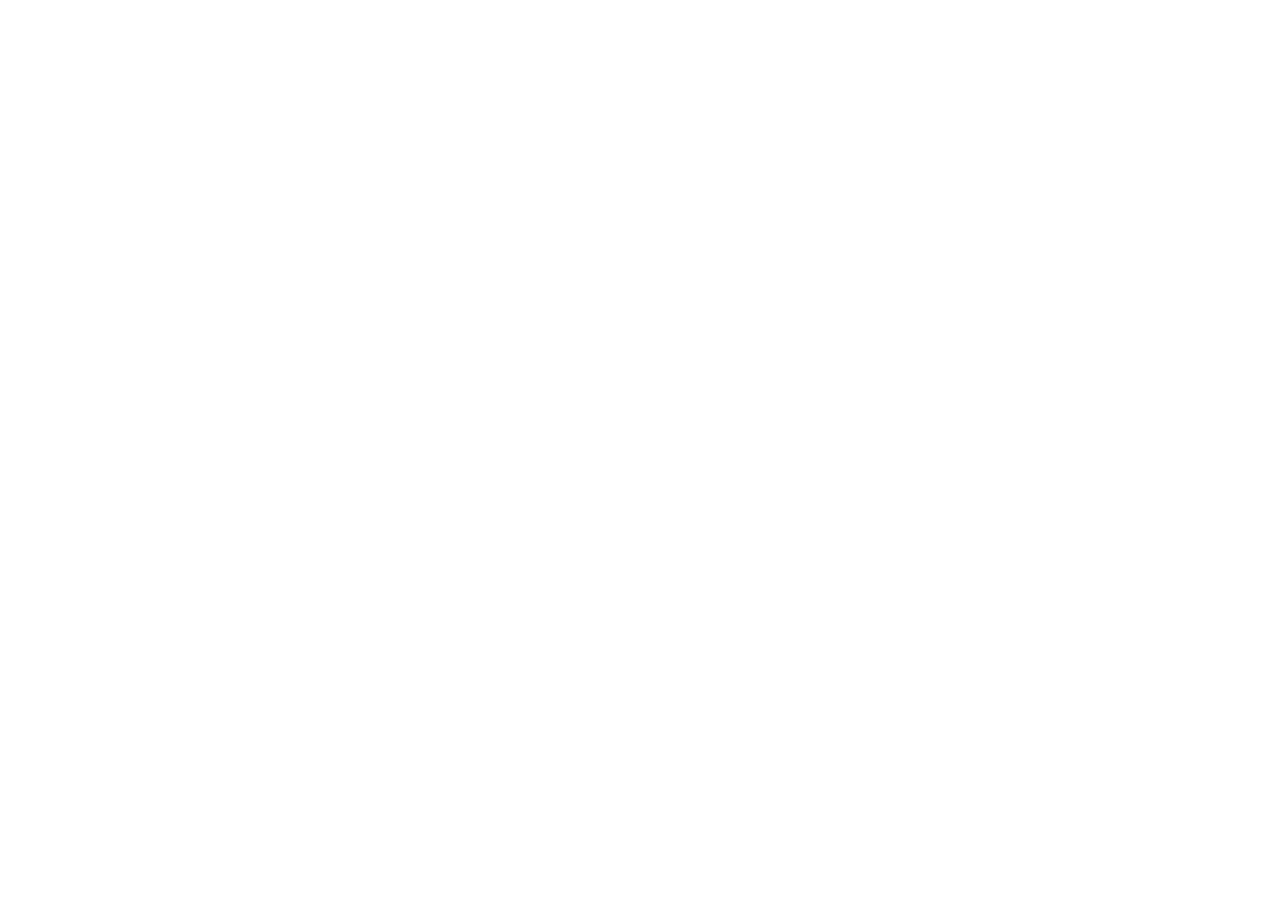
==== HTML/index.html @ f92695a9 "First commit initialising the project" ====
<!DOCTYPE html>
<html lang="en">
<head>
    <meta charset="UTF-8">
    <meta http-equiv="X-UA-Compatible" content="IE=edge">
    <meta name="viewport" content="width=device-width, initial-scale=1.0">
    <title>Gaana</title>
</head>
<body>
    
</body>
</html>
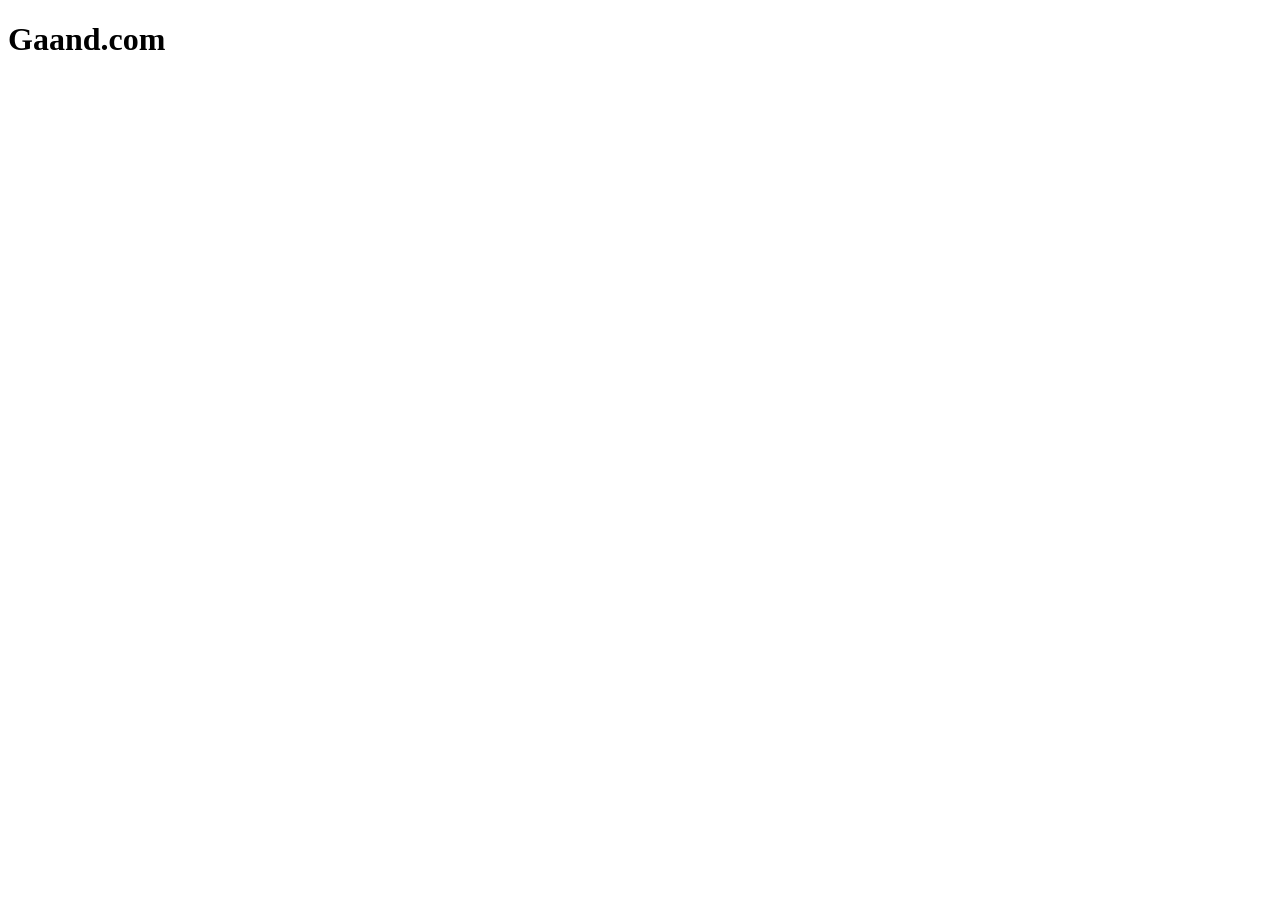
==== commit 4a6d8bad: "First h1 tag added by Pawan" ====
--- a/HTML/index.html
+++ b/HTML/index.html
@@ -7,6 +7,6 @@
     <title>Gaana</title>
 </head>
 <body>
-    
+    <h1>Gaand.com</h1>
 </body>
 </html>
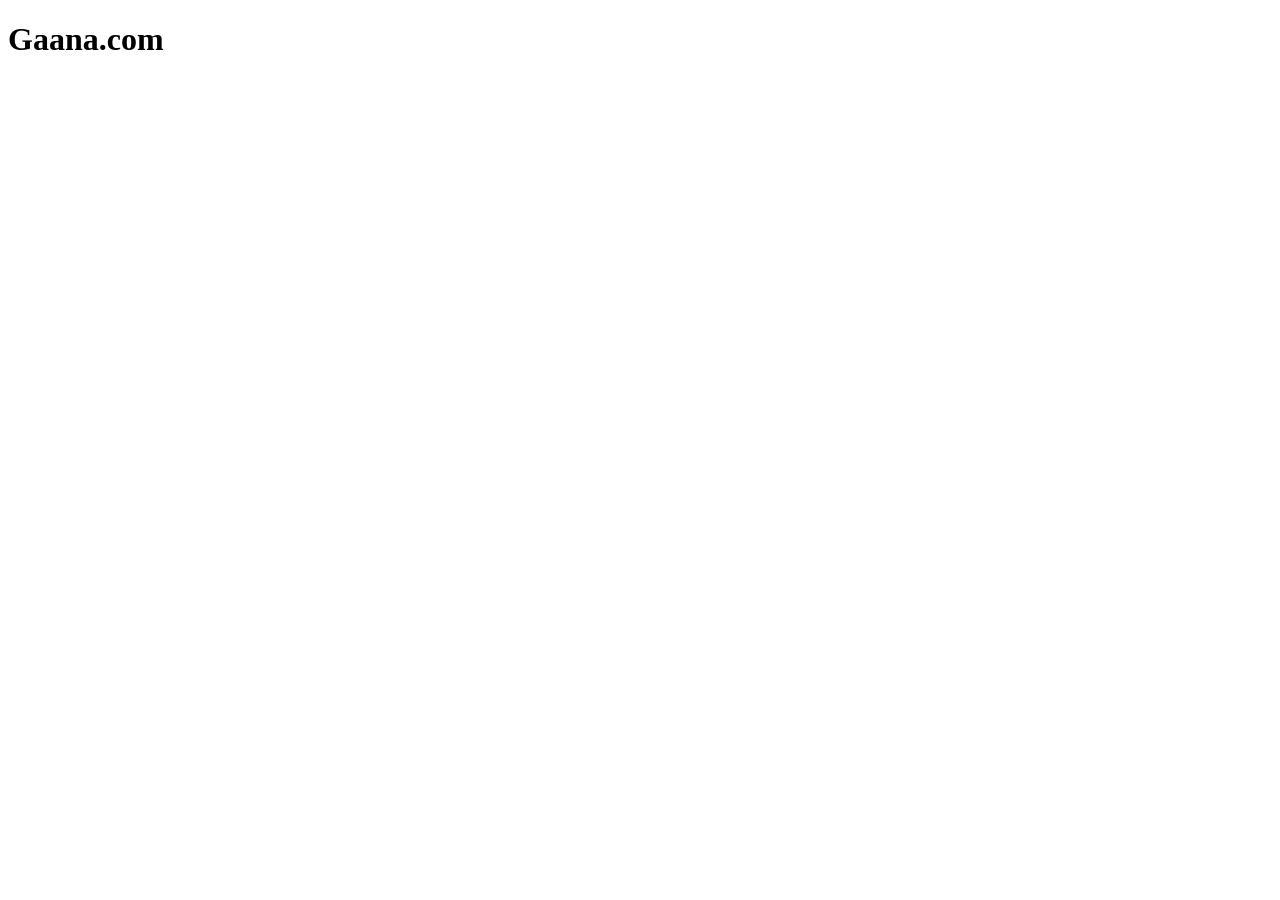
==== commit 70ae4a46: "Satya commit" ====
--- a/HTML/index.html
+++ b/HTML/index.html
@@ -7,6 +7,6 @@
     <title>Gaana</title>
 </head>
 <body>
-    <h1>Gaand.com</h1>
+    <h1>Gaana.com</h1>
 </body>
 </html>
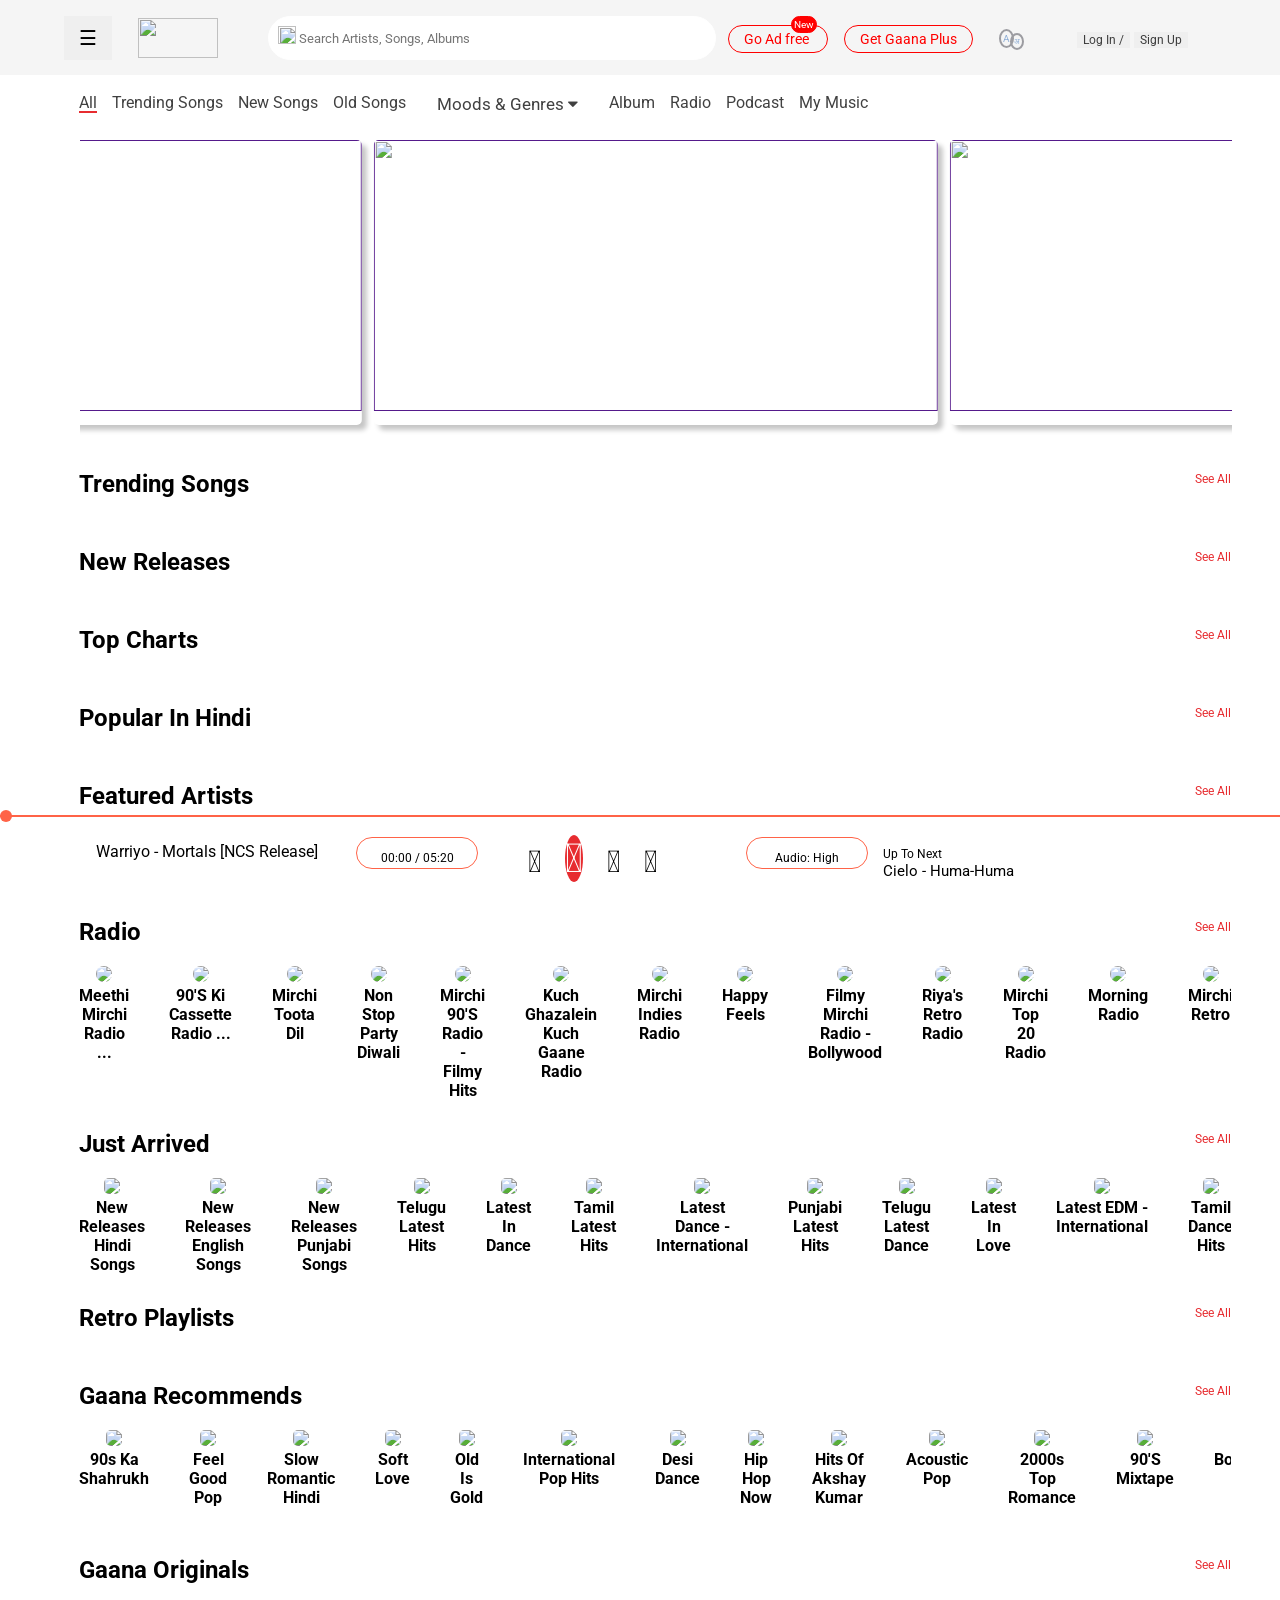
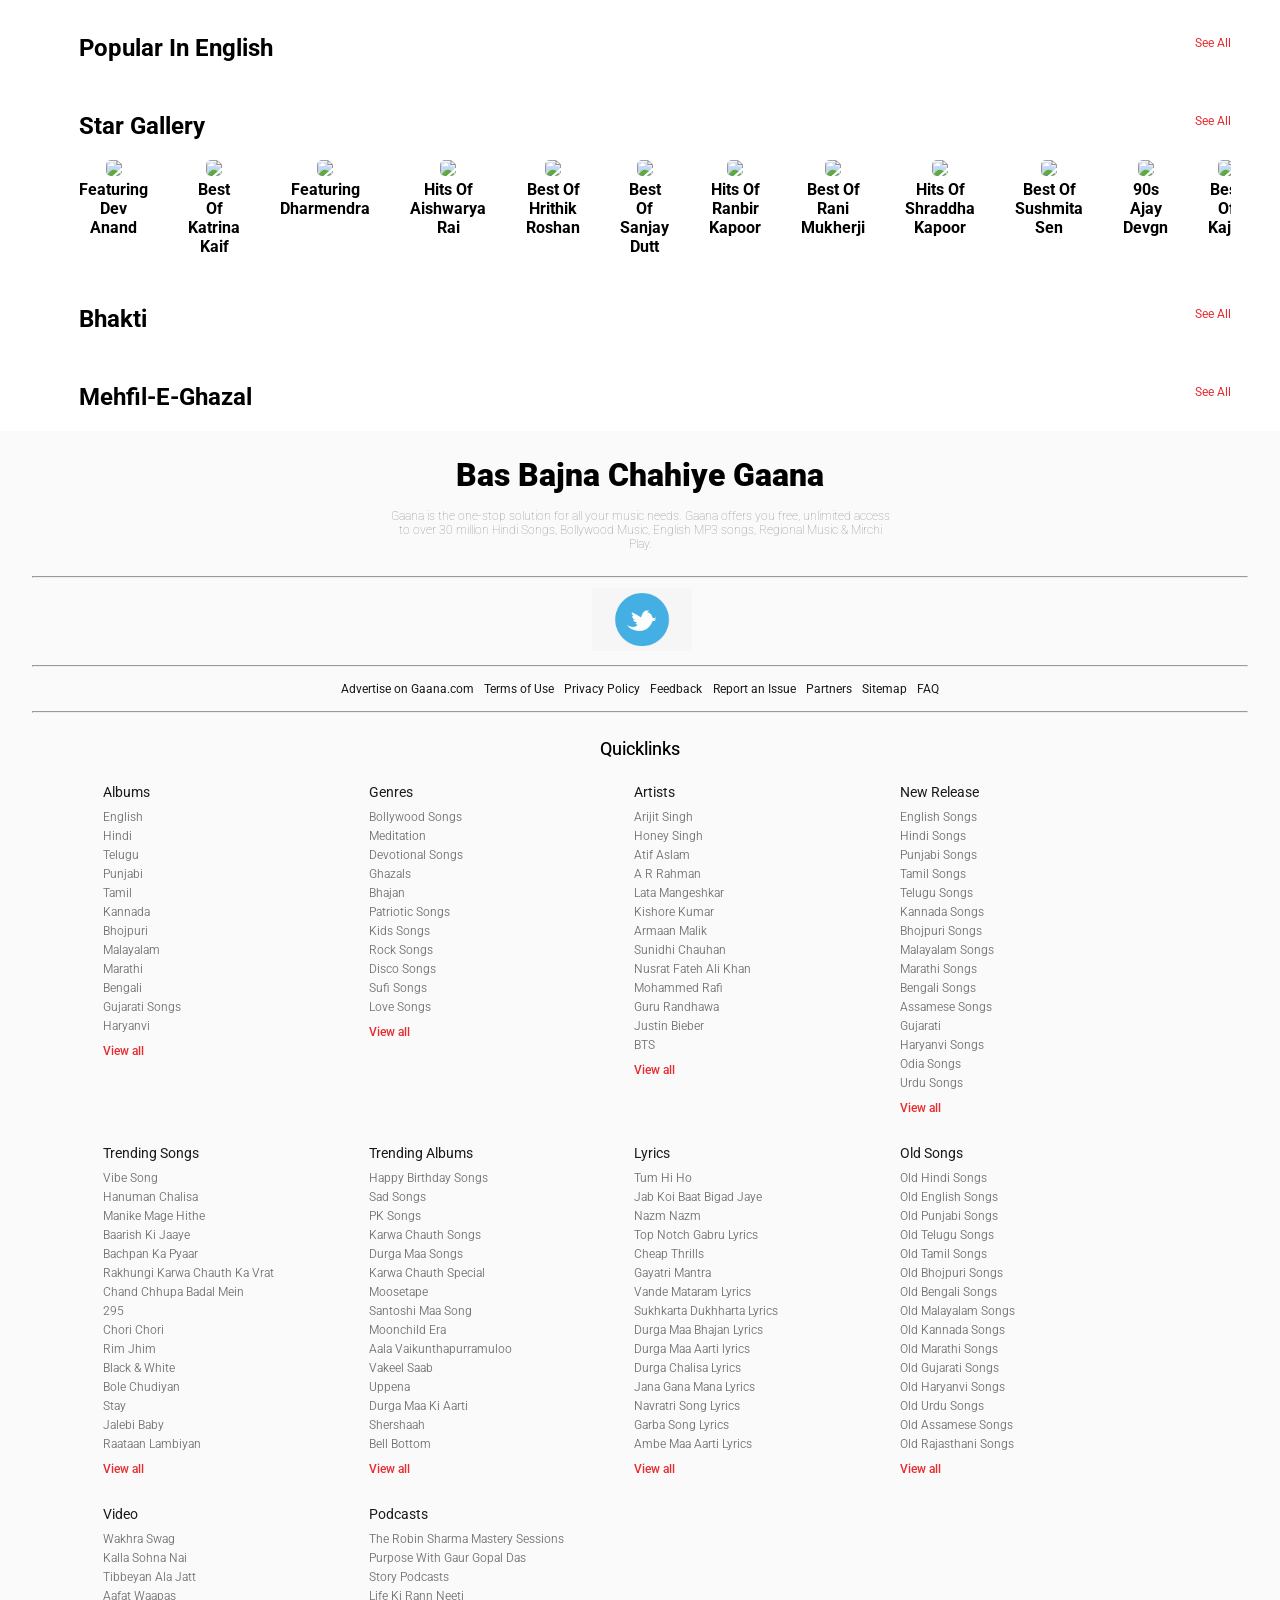
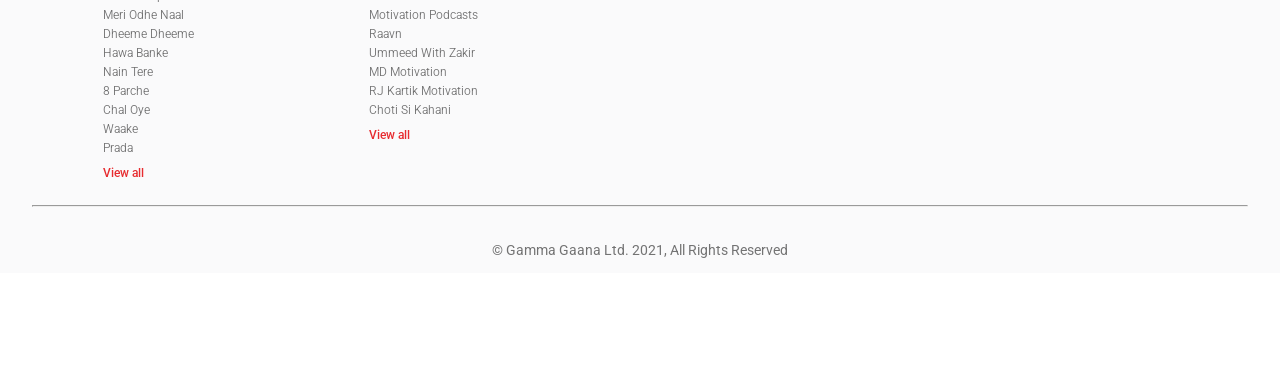
==== commit 90da5f8e: "Satya, Gaana.com clone code in HTML,CSS,Javascript" ====
--- a/HTML/index.html
+++ b/HTML/index.html
@@ -5,8 +5,218 @@
     <meta http-equiv="X-UA-Compatible" content="IE=edge">
     <meta name="viewport" content="width=device-width, initial-scale=1.0">
     <title>Gaana</title>
+    <link rel="stylesheet" href="https://cdnjs.cloudflare.com/ajax/libs/font-awesome/4.7.0/css/font-awesome.min.css">
+    <link rel="stylesheet" href="../CSS/navbar.css">
+    <link rel="stylesheet" href="../CSS/style.css">
+    <link rel="stylesheet" href="../CSS/footer.css">
 </head>
 <body>
-    <h1>Gaana.com</h1>
+    <div id="navbar_container"></div>
+    <div class="banner_carousel carousel">
+        <a href="" id="7" class="banner"><img src="https://a10.gaanacdn.com/gn_img/showcase/9MAWe7KyJe/9MAWelG3yJ/size_l_1632642126.webp" alt=""></a>
+        <a href="" id="8" class="banner"><img src="https://a10.gaanacdn.com/gn_img/showcase/Rz4W87v3xD/z4W82r6KxD/size_l_1635316327.webp" alt=""></a>
+        <a href="" id="1" class="banner"><img src="https://a10.gaanacdn.com/gn_img/showcase/DwPKOBbqVZ/wPKOznPbqV/size_l_1635507539.webp" alt=""></a>
+        <a href="" id="2" class="banner"><img src="https://a10.gaanacdn.com/gn_img/showcase/21GWwR3pkg/1GWwJkp3pk/size_l_1635621944.webp" alt=""></a>
+        <a href="" id="3" class="banner"><img src="https://a10.gaanacdn.com/gn_img/showcase/0wrb4qNKLg/0wrb45AKLg/size_l_1635572680.webp" alt=""></a>
+        <a href="" id="4" class="banner"><img src="https://a10.gaanacdn.com/gn_img/showcase/XzVWRLKdqR/zVWRJ71Wdq/size_l_1631019435.webp" alt=""></a>
+        <a href="" id="5" class="banner"><img src="https://a10.gaanacdn.com/gn_img/showcase/a7LWBkzbzX/a7LWBNjWzX/size_l_1635621982.webp" alt=""></a>
+        <a href="" id="6" class="banner"><img src="https://a10.gaanacdn.com/gn_img/showcase/koMWQ4B3qL/oMWQB2XbqL/size_l_1635272622.webp" alt=""></a>
+        <a href="" id="7" class="banner"><img src="https://a10.gaanacdn.com/gn_img/showcase/9MAWe7KyJe/9MAWelG3yJ/size_l_1632642126.webp" alt=""></a>
+        <a href="" id="8" class="banner"><img src="https://a10.gaanacdn.com/gn_img/showcase/Rz4W87v3xD/z4W82r6KxD/size_l_1635316327.webp" alt=""></a>
+        <a href="" id="1" class="banner"><img src="https://a10.gaanacdn.com/gn_img/showcase/DwPKOBbqVZ/wPKOznPbqV/size_l_1635507539.webp" alt=""></a>
+        <button class="b1"><</button>
+        <button class="b2">></button>
+    </div>
+    <div class="block_display">
+        <div class="tag">
+            <h2 class="h-tag">Trending Songs</h2>
+            <a href="../HTML/trendingSongs.html" class="a-tag">See All</a>
+        </div>
+        <div class="cards_carousel carousel trending">
+            <button class="b1 former"><</button>
+            <button class="b2 lateral">></button>
+        </div>
+    </div>
+
+    <div class="block_display">
+        <div class="tag">
+            <h2 class="h-tag">New Releases</h2>
+            <a href="../HTML/newSongs.html" class="a-tag">See All</a>
+        </div>
+        <div class="cards_carousel carousel releases">
+            <button class="b1 former1"><</button>
+            <button class="b2 lateral1">></button>
+        </div>
+    </div>
+    <div class="block_display">
+        <div class="tag">
+            <h2 class="h-tag">Top Charts</h2>
+            <a href="../HTML/topCharts.html" class="a-tag">See All</a>
+        </div>
+        <div class="cards_carousel carousel topCharts">
+            <button class="b1 former2"><</button>
+            <button class="b2 lateral2">></button>
+        </div>
+    </div>
+    <div class="block_display">
+        <div class="tag">
+            <h2 class="h-tag">Popular In Hindi</h2>
+            <a href="../HTMl/popularInHindi.html" class="a-tag">See All</a>
+        </div>
+        <div class="cards_carousel carousel popularInHindi">
+            <button class="b1 former3"><</button>
+            <button class="b2 lateral3">></button>
+        </div>
+    </div>
+    <div class="block_display">
+        <div class="tag">
+            <h2 class="h-tag">Featured Artists</h2>
+            <a href="../HTML/artist.html" class="a-tag">See All</a>
+        </div>
+        <div class="cards_carousel carousel artists">
+            <button class="b1 former4"><</button>
+            <button class="b2 lateral4">></button>
+        </div>
+    </div>
+    <div class="block_display">
+        <div class="tag">
+            <h2 class="h-tag">Radio</h2>
+            <a href="../HTML/radio.html" class="a-tag">See All</a>
+        </div>
+        <div class="cards_carousel carousel radio">
+            <button class="b1 former5"><</button>
+            <button class="b2 lateral5">></button>
+        </div>
+    </div>
+    <div class="block_display">
+        <div class="tag">
+            <h2 class="h-tag">Just Arrived</h2>
+            <a href="" class="a-tag">See All</a>
+        </div>
+        <div class="cards_carousel carousel arrived">
+            <button class="b1 former6"><</button>
+            <button class="b2 lateral6">></button>
+        </div>
+    </div>
+    <div class="block_display">
+        <div class="tag">
+            <h2 class="h-tag">Retro Playlists</h2>
+            <a href="" class="a-tag">See All</a>
+        </div>
+        <div class="cards_carousel carousel retro">
+            <button class="b1 former7"><</button>
+            <button class="b2 lateral7">></button>
+        </div>
+    </div>
+    <div class="block_display">
+        <div class="tag">
+            <h2 class="h-tag">Gaana Recommends</h2>
+            <a href="" class="a-tag">See All</a>
+        </div>
+        <div class="cards_carousel carousel recommends">
+            <button class="b1 former8"><</button>
+            <button class="b2 lateral8">></button>
+        </div>
+    </div>
+    <div class="block_display">
+        <div class="tag">
+            <h2 class="h-tag">Gaana Originals</h2>
+            <a href="" class="a-tag">See All</a>
+        </div>
+        <div class="cards_carousel carousel originals">
+            <button class="b1 former9"><</button>
+            <button class="b2 lateral9">></button>
+        </div>
+    </div>
+    <div class="block_display">
+        <div class="tag">
+            <h2 class="h-tag">Popular In English</h2>
+            <a href="" class="a-tag">See All</a>
+        </div>
+        <div class="cards_carousel carousel popularInEnglish">
+            <button class="b1 former10"><</button>
+            <button class="b2 lateral10">></button>
+        </div>
+    </div>
+    <div class="block_display">
+        <div class="tag">
+            <h2 class="h-tag">Star Gallery</h2>
+            <a href="" class="a-tag">See All</a>
+        </div>
+        <div class="cards_carousel carousel starGallery">
+            <button class="b1 former11"><</button>
+            <button class="b2 lateral11">></button>
+        </div>
+    </div>
+    <div class="block_display">
+        <div class="tag">
+            <h2 class="h-tag">Bhakti</h2>
+            <a href="" class="a-tag">See All</a>
+        </div>
+        <div class="cards_carousel carousel bhakti">
+            <button class="b1 former12"><</button>
+            <button class="b2 lateral12">></button>
+        </div>
+    </div>
+    <div class="block_display">
+        <div class="tag">
+            <h2 class="h-tag">Mehfil-E-Ghazal</h2>
+            <a href="" class="a-tag">See All</a>
+        </div>
+        <div class="cards_carousel carousel mehfilEGhazal">
+            <button class="b1 former13"><</button>
+            <button class="b2 lateral13">></button>
+        </div>
+    </div>
+
+    <div id="footer">
+         
+    </div>
+    <div class="bottom">
+        <input type="range" name="range" id="myProgressBar" min="0" value="0" max="100">
+        <div class="playbox">
+            <div class="songImg">
+                <img src="https://a10.gaanacdn.com/gn_img/albums/10q3Z1K52r/q3ZRe8G135/size_m.webp" alt="">
+            </div>
+            <div class="songInfo">
+                <img src="playing.gif" width="42px" alt="" id="gif"> <span id="masterSongName">Warriyo - Mortals [NCS Release]</span>
+            </div>
+            <div class="timer">
+                <p>00:00 / 05:20</p>
+            </div>
+            <div class="repeate">
+                <img src="https://encrypted-tbn0.gstatic.com/images?q=tbn:ANd9GcSyYli4elBHFKCUFmwSEMJRb2Gn0IWP9zCt2w&usqp=CAU" alt="">
+            </div>
+            <div class="icons">
+                <!-- fontawesome icons -->
+                <i class="fas fa-3x fa-step-backward" id="previous"></i>
+                <i class="far fa-3x fa-play-circle" id="masterPlay"></i>
+                <i class="fas fa-3x fa-step-forward" id="next"></i>
+                <i class="fas fa-3x fa-random"></i>
+            </div>
+            <div class="songVol">
+                <img src="https://encrypted-tbn0.gstatic.com/images?q=tbn:ANd9GcQn6JjnkTfI1sed7YLBmWL-VxPWGiwKeMwH3Q&usqp=CAU" alt="">
+            </div>
+            <div class="timer">
+                <p>Audio: High</p>
+            </div>
+            <div class="nextsongInfo">
+                <p>Up To Next</p>
+               <span id="nextSongName">Cielo - Huma-Huma</span>
+            </div>
+        </div>
+    </div>
+    <script src="https://kit.fontawesome.com/26504e4a1f.js" crossorigin="anonymous"></script>
+    <script src="../JS/script.js"></script>
+    <script type="module" src="../JS/NavbarFunction.js"></script>
+    <script type="module">
+        import getFooter from '/Components/footerPart.js'
+
+        getFooter().then(res => {
+            document.getElementById("footer").innerHTML = res;
+        })
+    </script>
+
+    <script src="audio.js"></script>
 </body>
-</html>+</html>
--- a/CSS/navbar.css
+++ b/CSS/navbar.css
@@ -0,0 +1,807 @@
+body {
+    margin: 0;
+    padding: 0;
+    font-family: Arial, Helvetica, sans-serif;
+    overflow-x: hidden;
+    box-sizing: border-box;
+}
+
+#navbar {
+    width: 100%;
+    display: flex;
+    align-items: center;
+    background-color: rgb(245, 245, 245);
+    transition: margin-left .5s;
+    padding: 16px;
+    padding-left: 5%;
+    overflow: hidden;
+    position: fixed;
+    top: 0;
+    left: 0;
+    z-index: 9999;
+}
+
+#icon-box {
+    margin-left: 2%;
+    top: 10px;
+}
+
+.nav-icon img {
+    width: 40px;
+    float: left;
+}
+
+.nav-icon .logo {
+    width: 80px;
+    height: 40px;
+}
+
+#search-box {
+    margin-left: 10px;
+    width: 35%;
+    display: flex;
+    position: relative;
+}
+
+.search-icon {
+    width: 18px;
+    height: 18px;
+    position: absolute;
+    left: 10px;
+    top: 10px;
+    background-color: white;
+}
+
+#search-box>input {
+    width: 100%;
+    height: 40px;
+    border: 1px solid white;
+    border-radius: 30px;
+    padding-left: 30px;
+}
+
+#subscription {
+    margin-left: 1%;
+    display: block;
+}
+
+.ad-free {
+    position: relative;
+    text-decoration: none;
+    width: 100px;
+    border: 1px solid red;
+    padding: 5px 15px;
+    border-radius: 20px;
+    font-size: 14px;
+    color: red;
+}
+
+.ad-free-top {
+    position: absolute;
+    top: -10px;
+    right: 10px;
+    border: 1px solid red;
+    background-color: red;
+    color: white;
+    border-radius: 20px;
+    font-size: 10px;
+    padding: 2px;
+}
+
+.gaana-plus {
+    text-decoration: none;
+    border: 1px solid red;
+    padding: 5px 15px;
+    border-radius: 20px;
+    font-size: 14px;
+    color: red;
+    margin-left: 1rem;
+}
+
+#after-login {
+    display: none;
+    margin-left: 10%;
+}
+
+.renew {
+    text-decoration: none;
+    border: 1px solid red;
+    padding: 5px 15px;
+    border-radius: 20px;
+    font-size: 14px;
+    color: red;
+}
+
+#language {
+    margin-left: 2%;
+    position: relative;
+    display: inline-block;
+}
+
+#text,
+#text-lan {
+    cursor: pointer;
+}
+
+.text-en {
+    border: 2px solid rgb(156, 156, 161);
+    border-radius: 50%;
+    padding: 2px;
+    font-size: 10px;
+    color: rgb(142, 173, 213);
+    position: absolute;
+    /* top: 20px; */
+}
+
+.text-hn {
+    border: 2px solid rgb(156, 156, 161);
+    border-radius: 50%;
+    padding: 2px;
+    font-size: 8px;
+    color: rgb(142, 173, 213);
+    position: relative;
+    left: 11px;
+}
+
+.languages {
+    display: none;
+    position: fixed;
+    width: 300px;
+    height: 300px;
+    margin-left: -100px;
+    top: 120px;
+    /* overflow: hidden; */
+    overflow-y: scroll;
+    border: 1px solid rgb(255, 255, 255);
+    border-radius: 20px;
+    background-color: rgb(255, 255, 255);
+    padding: 10px;
+}
+
+.languages::-webkit-scrollbar{
+    width: 3px;
+}
+.languages::-webkit-scrollbar-track{
+    border-radius: 2px;
+}
+.languages::-webkit-scrollbar-thumb{
+    background-color: tomato;
+}
+
+.bottom {
+    display: block;
+    position: absolute;
+}
+
+.cancle {
+    padding: 5px 10px;
+    border-radius: 20px;
+}
+
+.update {
+    padding: 5px 10px;
+    border-radius: 20px;
+    background-color: red;
+    margin-left: 100px;
+}
+
+.languages div {
+    margin-top: 15px;
+    border-bottom: 1px solid rgb(229, 229, 229);
+}
+
+.languages div input {
+    float: right;
+}
+
+.show {
+    display: block;
+}
+
+#toggle {
+    margin-left: 2%;
+}
+
+#toggle img {
+    width: 20px;
+    color: rgb(245, 245, 245);
+}
+
+#toggle1 {
+    margin-left: 2%;
+    display: none;
+}
+
+#toggle1 img {
+    width: 20px;
+    color: rgb(245, 245, 245);
+}
+
+.bgcolor {
+    background-color: rgb(27, 27, 27);
+    color: white;
+}
+
+.bgcolor1 {
+    background-color: white;
+    color: rgb(25,25,25);
+}
+
+#user {
+    margin-left: 3%;
+    display: block;
+}
+
+#user button {
+    border: none;
+    font-size: 12px;
+    color: rgb(61, 61, 61);
+}
+
+#profile {
+    margin-left: 8%;
+    display: none;
+    position: relative;
+}
+
+#profileImg {
+    border-radius: 50%;
+    width: 30px;
+    height: 30px;
+    border: 1px solid black;
+    cursor: pointer;
+}
+
+.dataProfile {
+    display: none;
+    position: fixed;
+    width: 150px;
+    margin-left: -100px;
+    top: 50px;
+    border: 1px solid rgb(255, 255, 255);
+    border-radius: 10px;
+    border-radius: 20px;
+    background-color: rgb(255, 255, 255);
+    padding: 10px;
+}
+
+.dataProfile img {
+    width: 20px;
+    margin-right: 15px;
+}
+
+.dataProfile span {
+    margin-right: 15px;
+}
+
+.dataProfile input {
+    float: right;
+}
+
+.dataProfile a {
+    text-decoration: none;
+    margin-top: 20px;
+}
+
+.dataProfile div {
+    margin-top: 20px;
+    margin-bottom: 20px;
+}
+
+.dropDown {
+    margin-left: -320px;
+    top: 30px;
+}
+
+.view {
+    display: block;
+}
+
+.user-detail {
+    /* width: 100%; */
+    position: relative;
+    display: flex;
+    align-items: center;
+    margin-bottom: 20px;
+}
+
+.user-profile {
+    width: 50px;
+    position: relative;
+    padding-left: 25px;
+}
+
+.user-detail>div a {
+    text-decoration: none;
+    color: rgb(61, 61, 61);
+}
+
+.sidebar {
+    height: 100%;
+    width: 0;
+    position: fixed;
+    z-index: 1;
+    top: 0;
+    left: 0;
+    background-color: rgb(255, 255, 255);
+    overflow-x: hidden;
+    transition: 0.5s;
+    padding-top: 50px;
+}
+
+.sidebar::-webkit-scrollbar{
+    width: 3px;
+}
+.sidebar::-webkit-scrollbar-track{
+    border-radius: 2px;
+}
+.sidebar::-webkit-scrollbar-thumb{
+    background-color: tomato;
+}
+
+.sidebar a {
+    padding: 8px 8px 8px 32px;
+    text-decoration: none;
+    color: rgb(61, 61, 61);
+    display: block;
+    transition: 0.3s;
+}
+
+.sidebar .closebtn {
+    position: absolute;
+    top: 0;
+    right: 25px;
+    font-size: 36px;
+    margin-left: 50px;
+}
+
+.openbtn {
+    font-size: 20px;
+    cursor: pointer;
+    /* background-color: #111; */
+    color: black;
+    padding: 10px 15px;
+    border: none;
+}
+
+.space{
+    margin-top: 100px;
+}
+
+@media screen and (max-width: 450px) {
+    .sidebar {
+        padding-top: 15px;
+    }
+
+    .sidebar a {
+        font-size: 18px;
+    }
+}
+
+/* Log In / Sign Up*/
+
+.container input[type=text],
+input[type=Current-password],
+input[type=number] {
+    border: 1px solid white;
+    padding-top: 20px;
+    border-bottom: 1px solid rgb(229, 229, 229);
+}
+
+#submit,
+#sign {
+    margin-top: 20px;
+    padding: 10px;
+    background-color: #f44336;
+    border-radius: 20px;
+}
+
+.modal-content .imgcontainer {
+    text-align: center;
+    position: relative;
+    width: 50%;
+    float: right;
+}
+
+.modal-content .imgcontainer .avatar {
+    width: 100%;
+    height: 100%;
+}
+
+.modal-content .imgcontainer h1 {
+    top: 25px;
+    position: absolute;
+    color: white;
+    font-size: 25px;
+}
+
+.container {
+    padding: 50px 10px;
+    width: 47%;
+    text-align: center;
+    display: flex;
+    flex-direction: column;
+}
+.container h2,p{
+    margin-top: 20px;
+}
+
+.container .nav-icon {
+    display: flex;
+    align-items: center;
+    justify-content: center;
+}
+
+.container a {
+    color: tomato;
+    text-decoration: none;
+    margin-top: 20px;
+}
+
+.container .p {
+    width: 100%;
+    text-align: center;
+    border-bottom: 1px solid rgb(217, 217, 217);
+    line-height: 0.1em;
+    margin: 30px 10px;
+}
+
+.container .p span {
+    background: #fff;
+    color: rgb(89, 89, 89);
+    padding: 0 10px;
+}
+
+.social {
+    margin-top: 18px;
+}
+
+.social .facebook {
+    color: white;
+    padding: 10px 30px;
+    border-radius: 20px;
+    background-color: rgb(59, 89, 152);
+}
+
+.social .facebook img {
+    width: 18px;
+}
+
+.social .google {
+    color: black;
+    margin-left: 30px;
+    padding: 10px 30px;
+    border-radius: 20px;
+    font-size: 12px;
+    border: 1px solid rgb(217, 217, 217);
+    align-items: center;
+}
+
+.social .google img {
+    width: 30px;
+}
+
+.modal {
+    display: none;
+    position: fixed;
+    z-index: 1;
+    left: 0;
+    top: 0;
+    width: 100%;
+    height: 100%;
+    overflow: auto;
+    background-color: rgba(0, 0, 0, 0.4);
+    padding-top: 60px;
+}
+
+.modal-content {
+    background-color: #fefefe;
+    margin: 5% auto 15% auto;
+    border: 1px solid #888;
+    width: 60%;
+}
+
+.close {
+    position: absolute;
+    right: 20px;
+    top: 0;
+    color: white;
+    font-size: 35px;
+    font-weight: bold;
+    cursor: pointer;
+}
+
+.close:focus {
+    cursor: pointer;
+}
+
+.animate {
+    -webkit-animation: animatezoom 0.6s;
+    animation: animatezoom 0.6s
+}
+
+@-webkit-keyframes animatezoom {
+    from {
+        -webkit-transform: scale(0)
+    }
+
+    to {
+        -webkit-transform: scale(1)
+    }
+}
+
+@keyframes animatezoom {
+    from {
+        transform: scale(0)
+    }
+
+    to {
+        transform: scale(1)
+    }
+}
+@media screen and (max-width: 1000px){
+    .imgcontainer img,h1{
+       display: none;
+    }
+    .imgcontainer span{
+        color: #000;
+    }
+    .modal-content{
+        width: 100%;
+        display: block;
+        text-align: center;
+    }
+    .container{
+        width: 90%;
+        text-align: center;
+    }
+    .container input[type=text],
+    input[type=Current-password],
+    input[type=number]{
+        width: 80%;
+        margin-left: 8%;
+    }
+}
+
+@media screen and (max-width:1000px) {
+    #search-box {
+        width: 90%;
+        margin-left: 5%;
+    }
+
+    #after-login {
+        visibility: hidden;
+        order: 2;
+    }
+
+    #subscription {
+        visibility: hidden;
+        order: 1;
+    }
+
+    #toggle,
+    #toggle1 {
+        margin-left: 5%;
+    }
+
+    #icon-box {
+        width: 300px;
+    }
+    .nav-icon img {
+      width: 30px;
+      float: left;
+    }
+   .nav-icon .logo {
+      width: 60px;
+      height: 30px;
+      float: left;
+   }
+   #user{
+       display: flex;
+   }
+   #user,#profile{
+       right: -100px;
+   }
+}
+
+/* Second Nav Bar CSS*/
+.topnav {
+    width: 100%;
+    height: 60px;
+    padding-left: 5%;
+    margin-bottom: 40px;
+    background-color: rgb(255,255,255);
+    top: 75px;
+    position: fixed;
+    left: 0;
+    right: 0;
+    z-index: 9999;
+}
+
+.topnav a {
+    float: left;
+    display: block;
+    color: rgba(0, 0, 0, .75);
+    text-align: center;
+    margin-left: 15px;
+    margin-top: 20px;
+    text-decoration: none;
+    font-size: 16px;
+    font-weight: 400;
+    line-height: 16px;
+}
+
+.active {
+    color: rgb(62, 62, 57);
+    font-weight: bold;
+    border-bottom: 2px solid rgb(231, 44, 48);
+}
+
+.dropdown {
+    float: left;
+    overflow: hidden;
+    margin-left: 15px;
+    margin-top: 5px;
+    font-size: 16px;
+    font-weight: 400;
+    line-height: 16px;
+    color: rgba(0, 0, 0, .75);
+}
+
+.dropdown .dropbtn {
+    font-size: 17px;
+    border: none;
+    outline: none;
+    color: rgba(0, 0, 0, .75);
+    padding: 14px 16px;
+    background-color: inherit;
+    margin: 0;
+}
+
+.dropdown-content {
+    display: none;
+    background-color: rgb(255, 255, 255);
+    min-width: 160px;
+    height: 350px;
+    overflow: hidden;
+    overflow-y: auto;
+    box-shadow: 0px 8px 20px 0px rgba(0, 0, 0, 0.2);
+}
+
+.dropdown-content::-webkit-scrollbar{
+    width: 3px;
+}
+.dropdown-content::-webkit-scrollbar-track{
+    border-radius: 2px;
+}
+.dropdown-content::-webkit-scrollbar-thumb{
+    background-color: tomato;
+}
+.dropdown-content a {
+    float: none;
+    color: rgb(82, 64, 64);
+    padding: 4px 16px;
+    text-decoration: none;
+    display: block;
+    text-align: left;
+}
+
+.topnav a:hover,
+.dropdown:hover .dropbtn {
+    color: rgb(89, 128, 169);
+    border-bottom: 2px solid rgb(231, 44, 48);
+}
+
+.dropdown-content a:hover {
+    color: rgb(89, 128, 169);
+    background-color: rgb(245, 245, 245);
+}
+
+.dropdown:hover .dropdown-content {
+    display: block;
+    position: fixed;
+    z-index: 9999;
+}
+
+@media screen and (max-width: 992px) {
+    .topnav{
+        display: flex;
+        flex-direction: row;
+        position: fixed;
+        overflow-x: auto;
+        cursor: pointer;
+        top: 90px;
+        height: 80px;
+    }
+}
+
+
+.overlay {
+    height: 80%;
+    width: 60%;
+    display: none;
+    position: fixed;
+    z-index: 1;
+    top: 100px;
+    left: 0;
+    background-color: rgb(245, 245, 245);
+    margin-left:18%;
+  }
+  
+  .overlay-content {
+    position: relative;
+    top: 10%;
+    width: 90%;
+    text-align: center;
+    margin-top: 30px;
+    margin: auto;
+  }
+  
+  .overlay .closebtn {
+    position: absolute;
+    top: 40px;
+    right: 20px;
+    font-size: 40px;
+    cursor: pointer;
+    color: black;
+  }
+  
+  
+.display{
+    width: 90%;
+    padding-left: 30px;
+    margin: auto;
+}
+.tag{
+    display: flex;
+    align-items: center;
+    justify-content: space-between;
+}
+.h-tag{
+    margin-top: 30px;
+    margin-bottom: 20px;
+}
+.a-tag{
+   text-decoration: none;
+   color: rgb(231,44,48);
+   font-size: 12px;
+   font-weight: 400;
+}
+.display .cards_carousel{
+    /* border: 2px solid red; */
+    display: flex;
+    overflow: hidden;
+    width: 100%;
+    text-align: center;
+    position: relative;  
+}
+
+.display .cards_carousel .card{
+    /* padding: 0% 2% 0% 0%; */
+    /* border: 2px solid black; */
+    /* transform: translateX(-50%); */
+    margin-right: 40px;
+    transition: ease-out;
+    transition-duration: .5s;
+    text-decoration: none;
+    color: black;
+}
+
+.display .cards_carousel .card img{
+    /* border: 2px solid red; */
+    /* margin: 0% 2% 0% 0%; */
+    /* margin-right: 40px; */
+    width: 160px;
+    border-radius: 5px;
+}
+
+.cards_carousel .b1{
+    left: 0%;
+    transform: translateY(-100%);
+}
+
+.cards_carousel .b2{
+    right: 0%;
+    transform: translateY(-100%);
+}
+
--- a/CSS/style.css
+++ b/CSS/style.css
@@ -0,0 +1,322 @@
+body{
+    font-family: Arial, Helvetica, sans-serif;
+    align-items: center;
+}
+
+.banner_carousel{
+    /* border: 2px solid red; */
+    width: 90%;
+    display: flex;
+    margin: auto;
+    margin-top: 140px;
+    margin-left: 80px;
+    text-align: center;
+    overflow: hidden;
+    /* padding: 1%; */
+    gap: 1%;
+    z-index: 0;
+    position: relative;
+}
+
+.banner_carousel .banner{
+    min-width: 49%;
+    min-height: 300px;
+    /* border: 2px solid pink; */
+    transform: translateX(-50%);
+    transition: ease-out;
+    transition-duration: .5s;
+    /* padding: .5%; */
+}
+
+.banner_carousel .banner img{
+    /* border: 2px solid black; */
+    width: 100%;
+    border-radius: 5px;
+    height: 95%;
+    box-shadow: 5px 5px 5px rgba(0, 0, 0, 0.226);
+}
+
+.carousel button{
+    position: absolute;
+    border: none;
+    border-radius: 50%;
+    background: transparent;
+    top: 45%;
+    z-index: 1;
+    transform: translateY(-50%);
+    cursor: pointer;
+    font-size: 30px;
+    color: transparent;
+}
+
+.carousel button:hover{
+    background: gray;
+    color: black;
+}
+.banner_carousel .b1{
+    left: 2%;
+}
+
+.banner_carousel .b2{
+    right: 2%;
+}
+
+/* .block_display{
+    /* border: 2px solid red;
+} 
+*/
+
+.block_display{
+    width: 90%;
+    padding-left: 30px;
+    margin: auto;
+}
+.tag{
+    display: flex;
+    align-items: center;
+    justify-content: space-between;
+}
+.h-tag{
+    margin-top: 30px;
+    margin-bottom: 20px;
+}
+.a-tag{
+   text-decoration: none;
+   color: rgb(231,44,48);
+   font-size: 12px;
+   font-weight: 400;
+}
+.block_display .cards_carousel{
+    /* border: 2px solid red; */
+    display: flex;
+    overflow: hidden;
+    width: 100%;
+    text-align: center;
+    position: relative;  
+}
+
+.block_display .cards_carousel .card{
+    /* padding: 0% 2% 0% 0%; */
+    /* border: 2px solid black; */
+    /* transform: translateX(-50%); */
+    margin-right: 40px;
+    transition: ease-out;
+    transition-duration: .5s;
+    text-decoration: none;
+    color: black;
+}
+
+.block_display .cards_carousel .card img{
+    /* border: 2px solid red; */
+    /* margin: 0% 2% 0% 0%; */
+    /* margin-right: 40px; */
+    width: 160px;
+    border-radius: 5px;
+}
+
+.cards_carousel .b1{
+    left: 0%;
+    transform: translateY(-100%);
+}
+
+.cards_carousel .b2{
+    right: 0%;
+    transform: translateY(-100%);
+}
+
+
+/* player Css */
+.bottom {
+    display: block;
+    position: sticky;
+    width: 100%;
+    bottom: 0;
+    height: 90px;
+    background-color: rgb(255, 255, 255);
+    margin: auto;
+}
+
+.bottom input {
+    -ms-flex-align: center;
+    align-items: center;
+    -webkit-appearance: none;
+    -moz-appearance: none;
+    appearance: none;
+    background: none;
+    cursor: pointer;
+    display: -webkit-box;
+    display: -ms-flexbox;
+    display: flex;
+    height: 100%;
+    min-height: 12px;
+    overflow: hidden;
+  }
+  
+  .bottom input:focus {
+    box-shadow: none;
+    outline: none;
+  }
+  
+  .bottom input::-webkit-slider-runnable-track {
+    background: tomato;
+    content: '';
+    height: 2px;
+    pointer-events: none;
+  }
+  
+  .bottom input::-webkit-slider-thumb {
+    height: 12px;
+    width: 12px;
+    -webkit-appearance: none;
+    appearance: none;
+    background: tomato;
+    border-radius: 50%;
+    box-shadow: 5px 0 0 -8px #c7c7c7, 6px 0 0 -8px #c7c7c7, 7px 0 0 -8px #c7c7c7, 8px 0 0 -8px #c7c7c7, 9px 0 0 -8px #c7c7c7, 10px 0 0 -8px #c7c7c7, 11px 0 0 -8px #c7c7c7, 12px 0 0 -8px #c7c7c7, 13px 0 0 -8px #c7c7c7, 14px 0 0 -8px #c7c7c7, 15px 0 0 -8px #c7c7c7, 16px 0 0 -8px #c7c7c7, 17px 0 0 -8px #c7c7c7, 18px 0 0 -8px #c7c7c7, 19px 0 0 -8px #c7c7c7, 20px 0 0 -8px #c7c7c7, 21px 0 0 -8px #c7c7c7, 22px 0 0 -8px #c7c7c7, 23px 0 0 -8px #c7c7c7, 24px 0 0 -8px #c7c7c7, 25px 0 0 -8px #c7c7c7, 26px 0 0 -8px #c7c7c7, 27px 0 0 -8px #c7c7c7, 28px 0 0 -8px #c7c7c7, 29px 0 0 -8px #c7c7c7, 30px 0 0 -8px #c7c7c7, 31px 0 0 -8px #c7c7c7, 32px 0 0 -8px #c7c7c7, 33px 0 0 -8px #c7c7c7, 34px 0 0 -8px #c7c7c7, 35px 0 0 -8px #c7c7c7, 36px 0 0 -8px #c7c7c7, 37px 0 0 -8px #c7c7c7, 38px 0 0 -8px #c7c7c7, 39px 0 0 -8px #c7c7c7, 40px 0 0 -8px #c7c7c7, 41px 0 0 -8px #c7c7c7, 42px 0 0 -8px #c7c7c7, 43px 0 0 -8px #c7c7c7, 44px 0 0 -8px #c7c7c7, 45px 0 0 -8px #c7c7c7, 46px 0 0 -8px #c7c7c7, 47px 0 0 -8px #c7c7c7, 48px 0 0 -8px #c7c7c7, 49px 0 0 -8px #c7c7c7, 50px 0 0 -8px #c7c7c7, 51px 0 0 -8px #c7c7c7, 52px 0 0 -8px #c7c7c7, 53px 0 0 -8px #c7c7c7, 54px 0 0 -8px #c7c7c7, 55px 0 0 -8px #c7c7c7, 56px 0 0 -8px #c7c7c7, 57px 0 0 -8px #c7c7c7, 58px 0 0 -8px #c7c7c7, 59px 0 0 -8px #c7c7c7, 60px 0 0 -8px #c7c7c7, 61px 0 0 -8px #c7c7c7, 62px 0 0 -8px #c7c7c7, 63px 0 0 -8px #c7c7c7, 64px 0 0 -8px #c7c7c7, 65px 0 0 -8px #c7c7c7, 66px 0 0 -8px #c7c7c7, 67px 0 0 -8px #c7c7c7, 68px 0 0 -8px #c7c7c7, 69px 0 0 -8px #c7c7c7, 70px 0 0 -8px #c7c7c7, 71px 0 0 -8px #c7c7c7, 72px 0 0 -8px #c7c7c7, 73px 0 0 -8px #c7c7c7, 74px 0 0 -8px #c7c7c7, 75px 0 0 -8px #c7c7c7, 76px 0 0 -8px #c7c7c7, 77px 0 0 -8px #c7c7c7, 78px 0 0 -8px #c7c7c7, 79px 0 0 -8px #c7c7c7, 80px 0 0 -8px #c7c7c7, 81px 0 0 -8px #c7c7c7, 82px 0 0 -8px #c7c7c7, 83px 0 0 -8px #c7c7c7, 84px 0 0 -8px #c7c7c7, 85px 0 0 -8px #c7c7c7, 86px 0 0 -8px #c7c7c7, 87px 0 0 -8px #c7c7c7, 88px 0 0 -8px #c7c7c7, 89px 0 0 -8px #c7c7c7, 90px 0 0 -8px #c7c7c7, 91px 0 0 -8px #c7c7c7, 92px 0 0 -8px #c7c7c7, 93px 0 0 -8px #c7c7c7, 94px 0 0 -8px #c7c7c7, 95px 0 0 -8px #c7c7c7, 96px 0 0 -8px #c7c7c7, 97px 0 0 -8px #c7c7c7, 98px 0 0 -8px #c7c7c7, 99px 0 0 -8px #c7c7c7, 100px 0 0 -8px #c7c7c7, 101px 0 0 -8px #c7c7c7, 102px 0 0 -8px #c7c7c7, 103px 0 0 -8px #c7c7c7, 104px 0 0 -8px #c7c7c7, 105px 0 0 -8px #c7c7c7, 106px 0 0 -8px #c7c7c7, 107px 0 0 -8px #c7c7c7, 108px 0 0 -8px #c7c7c7, 109px 0 0 -8px #c7c7c7, 110px 0 0 -8px #c7c7c7, 111px 0 0 -8px #c7c7c7, 112px 0 0 -8px #c7c7c7, 113px 0 0 -8px #c7c7c7, 114px 0 0 -8px #c7c7c7, 115px 0 0 -8px #c7c7c7, 116px 0 0 -8px #c7c7c7, 117px 0 0 -8px #c7c7c7, 118px 0 0 -8px #c7c7c7, 119px 0 0 -8px #c7c7c7, 120px 0 0 -8px #c7c7c7, 121px 0 0 -8px #c7c7c7, 122px 0 0 -8px #c7c7c7, 123px 0 0 -8px #c7c7c7, 124px 0 0 -8px #c7c7c7, 125px 0 0 -8px #c7c7c7, 126px 0 0 -8px #c7c7c7, 127px 0 0 -8px #c7c7c7, 128px 0 0 -8px #c7c7c7, 129px 0 0 -8px #c7c7c7, 130px 0 0 -8px #c7c7c7, 131px 0 0 -8px #c7c7c7, 132px 0 0 -8px #c7c7c7, 133px 0 0 -8px #c7c7c7, 134px 0 0 -8px #c7c7c7, 135px 0 0 -8px #c7c7c7, 136px 0 0 -8px #c7c7c7, 137px 0 0 -8px #c7c7c7, 138px 0 0 -8px #c7c7c7, 139px 0 0 -8px #c7c7c7, 140px 0 0 -8px #c7c7c7, 141px 0 0 -8px #c7c7c7, 142px 0 0 -8px #c7c7c7, 143px 0 0 -8px #c7c7c7, 144px 0 0 -8px #c7c7c7, 145px 0 0 -8px #c7c7c7, 146px 0 0 -8px #c7c7c7, 147px 0 0 -8px #c7c7c7, 148px 0 0 -8px #c7c7c7, 149px 0 0 -8px #c7c7c7, 150px 0 0 -8px #c7c7c7, 151px 0 0 -8px #c7c7c7, 152px 0 0 -8px #c7c7c7, 153px 0 0 -8px #c7c7c7, 154px 0 0 -8px #c7c7c7, 155px 0 0 -8px #c7c7c7, 156px 0 0 -8px #c7c7c7, 157px 0 0 -8px #c7c7c7, 158px 0 0 -8px #c7c7c7, 159px 0 0 -8px #c7c7c7, 160px 0 0 -8px #c7c7c7, 161px 0 0 -8px #c7c7c7, 162px 0 0 -8px #c7c7c7, 163px 0 0 -8px #c7c7c7, 164px 0 0 -8px #c7c7c7, 165px 0 0 -8px #c7c7c7, 166px 0 0 -8px #c7c7c7, 167px 0 0 -8px #c7c7c7, 168px 0 0 -8px #c7c7c7, 169px 0 0 -8px #c7c7c7, 170px 0 0 -8px #c7c7c7, 171px 0 0 -8px #c7c7c7, 172px 0 0 -8px #c7c7c7, 173px 0 0 -8px #c7c7c7, 174px 0 0 -8px #c7c7c7, 175px 0 0 -8px #c7c7c7, 176px 0 0 -8px #c7c7c7, 177px 0 0 -8px #c7c7c7, 178px 0 0 -8px #c7c7c7, 179px 0 0 -8px #c7c7c7, 180px 0 0 -8px #c7c7c7, 181px 0 0 -8px #c7c7c7, 182px 0 0 -8px #c7c7c7, 183px 0 0 -8px #c7c7c7, 184px 0 0 -8px #c7c7c7, 185px 0 0 -8px #c7c7c7, 186px 0 0 -8px #c7c7c7, 187px 0 0 -8px #c7c7c7, 188px 0 0 -8px #c7c7c7, 189px 0 0 -8px #c7c7c7, 190px 0 0 -8px #c7c7c7, 191px 0 0 -8px #c7c7c7, 192px 0 0 -8px #c7c7c7, 193px 0 0 -8px #c7c7c7, 194px 0 0 -8px #c7c7c7, 195px 0 0 -8px #c7c7c7, 196px 0 0 -8px #c7c7c7, 197px 0 0 -8px #c7c7c7, 198px 0 0 -8px #c7c7c7, 199px 0 0 -8px #c7c7c7, 200px 0 0 -8px #c7c7c7, 201px 0 0 -8px #c7c7c7, 202px 0 0 -8px #c7c7c7, 203px 0 0 -8px #c7c7c7, 204px 0 0 -8px #c7c7c7, 205px 0 0 -8px #c7c7c7, 206px 0 0 -8px #c7c7c7, 207px 0 0 -8px #c7c7c7, 208px 0 0 -8px #c7c7c7, 209px 0 0 -8px #c7c7c7, 210px 0 0 -8px #c7c7c7, 211px 0 0 -8px #c7c7c7, 212px 0 0 -8px #c7c7c7, 213px 0 0 -8px #c7c7c7, 214px 0 0 -8px #c7c7c7, 215px 0 0 -8px #c7c7c7, 216px 0 0 -8px #c7c7c7, 217px 0 0 -8px #c7c7c7, 218px 0 0 -8px #c7c7c7, 219px 0 0 -8px #c7c7c7, 220px 0 0 -8px #c7c7c7, 221px 0 0 -8px #c7c7c7, 222px 0 0 -8px #c7c7c7, 223px 0 0 -8px #c7c7c7, 224px 0 0 -8px #c7c7c7, 225px 0 0 -8px #c7c7c7, 226px 0 0 -8px #c7c7c7, 227px 0 0 -8px #c7c7c7, 228px 0 0 -8px #c7c7c7, 229px 0 0 -8px #c7c7c7, 230px 0 0 -8px #c7c7c7, 231px 0 0 -8px #c7c7c7, 232px 0 0 -8px #c7c7c7, 233px 0 0 -8px #c7c7c7, 234px 0 0 -8px #c7c7c7, 235px 0 0 -8px #c7c7c7, 236px 0 0 -8px #c7c7c7, 237px 0 0 -8px #c7c7c7, 238px 0 0 -8px #c7c7c7, 239px 0 0 -8px #c7c7c7, 240px 0 0 -8px #c7c7c7;
+    margin-top: -5px;
+  }
+  
+  .bottom input::-moz-range-track {
+    height: 2px;
+  }
+  
+  .bottom input::-moz-range-thumb {
+    height: 12px;
+    width: 12px;
+    position: relative;
+  }
+  
+  .bottom input::-moz-range-progress {
+    height: 2px;
+    background: #e33d44;
+    border: 0;
+    margin-top: 0;
+  }
+  
+  .bottom input::-ms-track {
+    background: transparent;
+    border: 0;
+    border-color: transparent;
+    border-radius: 0;
+    border-width: 0;
+    color: transparent;
+    height: 2px;
+    margin-top: 10px;
+    width: 240px;
+  }
+  
+  .bottom input::-ms-thumb {
+    height: 12px;
+    width: 12px;
+  }
+  
+  .bottom input::-ms-fill-lower {
+    background: #e33d44;
+    border-radius: 0;
+  }
+  
+  .bottom input::-ms-fill-upper {
+    background: #c7c7c7;
+    border-radius: 0;
+  }
+  
+  .bottom input::-ms-tooltip {
+    display: none;
+  }
+
+.playbox {
+    display: flex;
+    color: black;
+    margin-top: 5px;
+}
+
+.songInfo {
+    float: left;
+    margin-left: 10px;
+    margin-top: 15px;
+}
+
+.timer {
+    float: left;
+    margin-left: 3%;
+    border: 1px solid tomato;
+    border-radius: 20px;
+    display: flex;
+    align-items: center;
+    justify-content: center;
+    width: 120px;
+    height: 20px;
+    font-size: 12px;
+    padding-bottom: 10px;
+    margin-top: 10px;
+}
+
+.icons {
+    margin-top: 8px;
+    float: left;
+    margin-left: 0%;
+}
+
+.icons i {
+    cursor: pointer;
+    color: rgb(0,0,0);
+    font-size: 30px;
+    margin-bottom: 40px;
+    margin-left: 20px;
+}
+
+#myProgressBar {
+    width: 100%;
+    height: 2px;
+    cursor: pointer;
+    margin-top: 0;
+    color: tomato;
+    border: none;
+}
+
+#masterPlay {
+    background-color: rgb(231, 44, 48);
+    border-radius: 50%;
+    color: white;
+    font-size: 40px;
+}
+
+.songInfo img{
+    opacity: 0;
+    transition: opacity 0.4s ease-in;
+}
+
+.repeate img{
+    margin-top: 6px;
+    width: 50px;
+    margin-left: 30px;
+}
+
+.songImg img{
+    width: 50px;
+    margin-top: 10px;
+    margin-left: 40px;
+}
+
+.songVol img{
+    width: 40px;
+    margin-top: 10px;
+    margin-left: 50px;
+}
+
+.nextsongInfo{
+    margin-left: 15px;
+    padding-bottom: 40px;
+}
+.nextsongInfo p{
+    font-size: 12px;
+}
+.nextsongInfo span{
+    font-size: 15px;
+}
+
+
+@media screen and (max-width:1000px){
+    .bottom{
+        display: none;
+    }
+}
--- a/CSS/footer.css
+++ b/CSS/footer.css
@@ -0,0 +1,132 @@
+@import url('https://fonts.googleapis.com/css2?family=Roboto+Slab:wght@900&family=Roboto:ital,wght@0,100;0,300;0,400;0,500;0,700;0,900;1,100;1,300;1,400;1,500;1,700;1,900&display=swap');
+
+* {
+    margin: 0px;
+    /* font-family: 'Roboto Slab', serif; */
+    font-family: 'Roboto', sans-serif;
+
+}
+.footer {
+    background-color: #FAFAFB;
+}
+#footContainer {
+    margin: auto;
+    height: auto;
+    width: 95%;
+    /* border: 1px solid green; */
+    text-align: center;
+    /* font-family: 'Roboto Slab', serif; */
+}
+#divRow1 {
+    width: 70%;
+    height: auto;
+    margin: auto;
+    /* border: 1px solid red; */
+    padding-top: 25px;
+}
+#divRow1 > strong {
+    font-size: 32px;
+    font-weight: 900;
+    margin: 0px 0px 25px;
+    color: #000000;
+    
+}
+#divRow1 p {
+    /* font-family: 'Roboto', sans-serif; */
+    font-weight: 100;
+    font-size: 12px;
+    color: #8E8E93;
+    margin: 15px 174px 15px 174px;
+    padding-bottom: 10px;
+}
+
+#divRow2{
+    margin-bottom: 10px;
+    margin-top: 10px;
+}
+#f img{
+   width: 60px;
+}
+#t img{
+    width: 100px;
+}
+
+#divRow3 {
+    width: 50%;
+    padding: 15px;
+    margin: auto;
+    display: flex;
+    font-size: 12px;
+    /* gap: 1px; */
+    text-align: center;
+}
+#divRow3 a > span, #divRow3 a {
+    margin: auto;
+    color: #000000E6;
+    text-decoration: none;
+    font-weight: 400;
+    /* font-family: 'Roboto', sans-serif; */
+
+}
+#divRow3 a > span:hover {
+    color: rgb(194, 184, 184);
+}
+
+#divRow4 {
+    text-align: center;
+    display: flex;
+    width: 90%;
+    /* border: 2px solid teal; */
+    margin: auto;
+    flex-wrap: wrap;
+}
+#strng {
+    margin: 15px 0px 10px;
+    font-size: 18px;
+    padding: 10px 0px 10px;
+    display: inline-flex;
+    font-weight: 450;
+}
+.qlinks {
+    /* border: 2px solid fuchsia; */
+    flex-basis: 22%;
+    padding: 5px 15px 5px 10px;
+    margin-bottom: 15px;
+}
+.upperDiv {
+    display: flex;
+    color: #000000E6;
+    padding: 0px 0px 10px;
+    font-weight: 400;
+    font-size: 14px;
+}
+.lowerDiv {
+    font-weight: 100;
+    /* width: 20%; */
+}
+.lowerDiv a {
+    color: #0000008A;
+    display: flex;
+    text-decoration: none;
+    text-align: left;
+    font-size: 12px;
+    padding: 0px 0px 5px;
+    font-weight: 350;
+}
+.lowerDiv a:hover {
+    color: rgb(219, 210, 210);
+}
+.lowerDiv > .viewAll {
+    color: #E72C30;
+    font-weight: 500;
+    margin-top: 6px;
+}
+.lowerDiv > .viewAll:hover {
+    color: #7e1719;
+    
+}
+#copyRight {
+    padding: 15px 0px 15px;
+    color: #0000008A;
+    font-size: 14px;
+}
